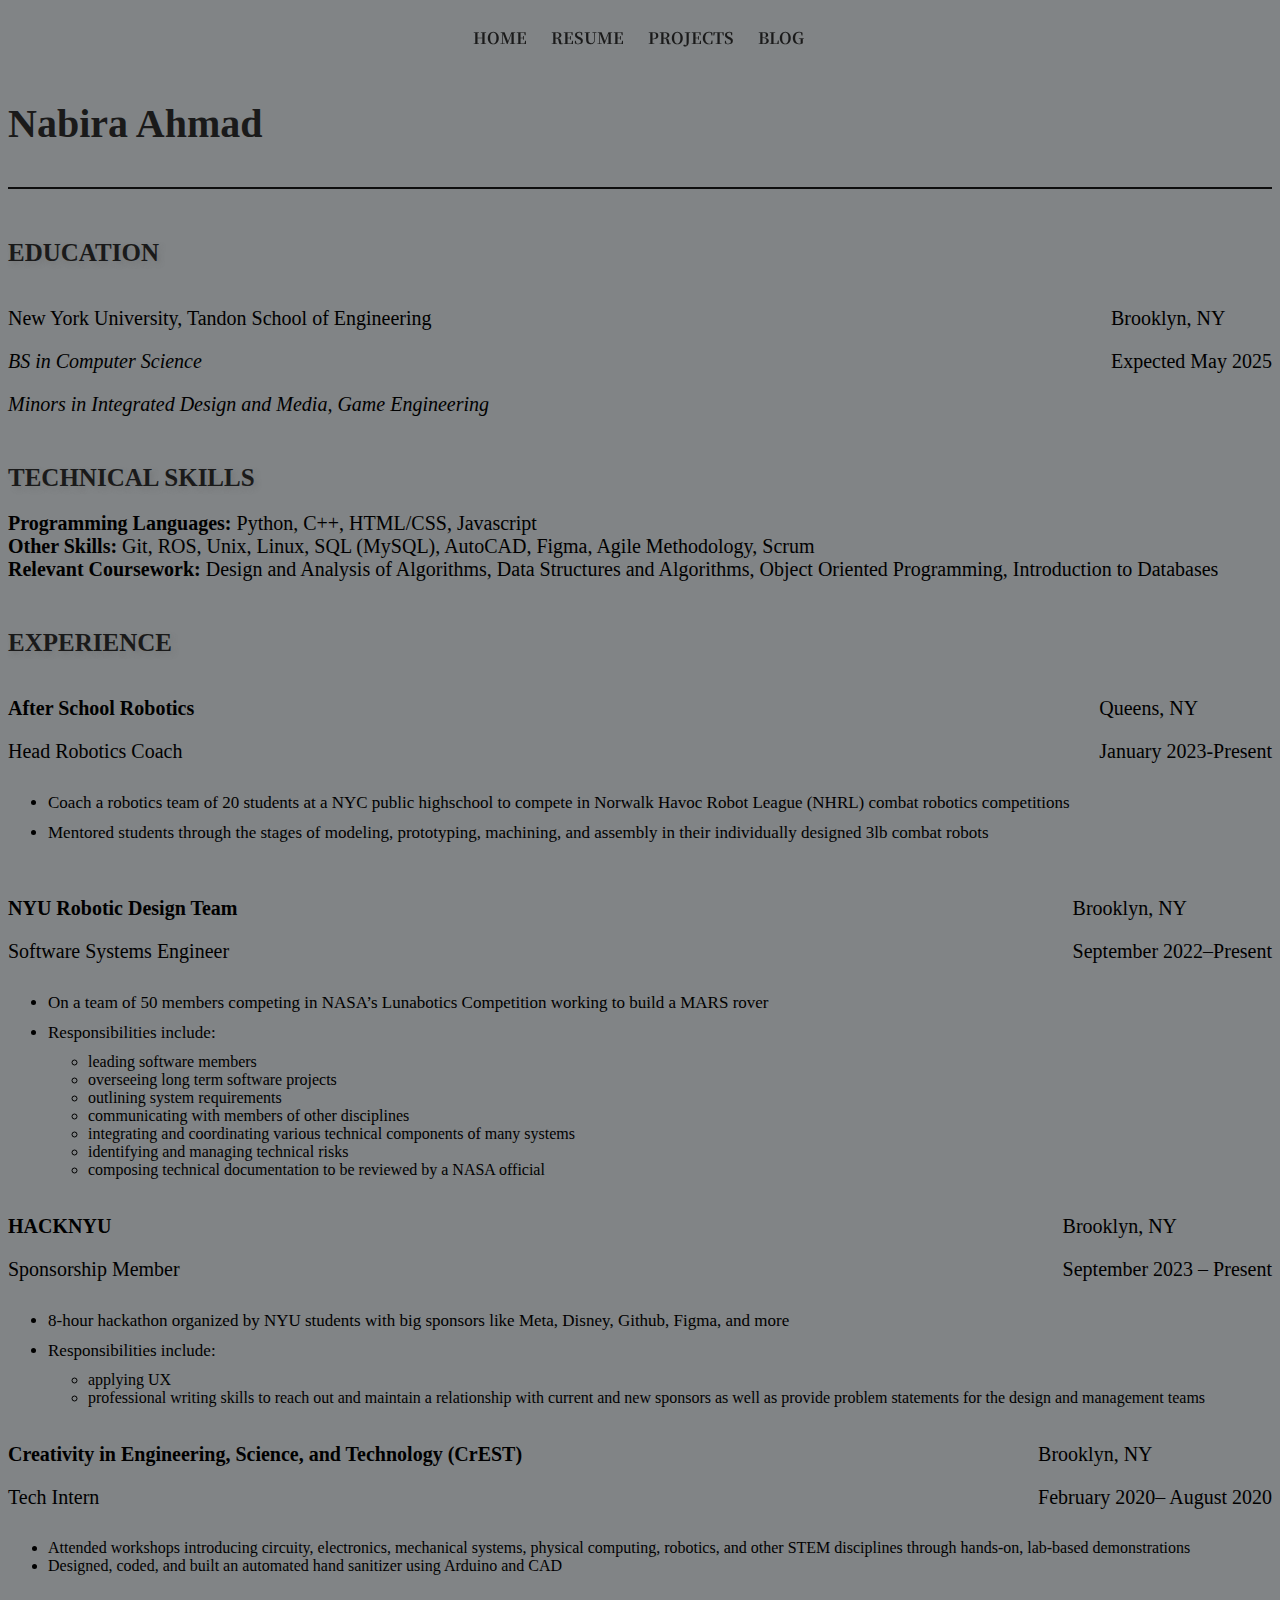
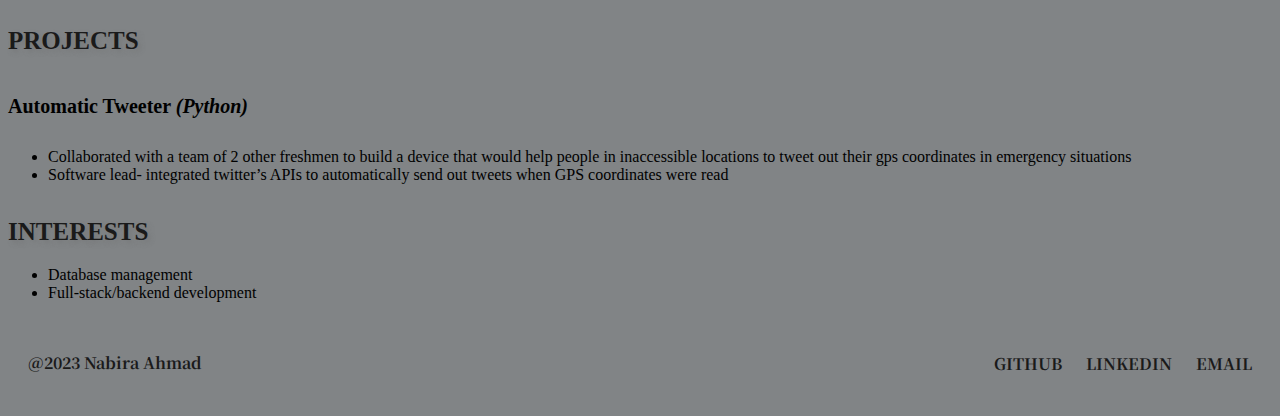
==== resume.html @ f453ed67 "Added mobile query" ====
<!DOCTYPE html>
<html lang="en" dir="ltr">

<head>
  <meta charset="utf-8">
  <meta name="viewport" content="width=device-width, initial-scale=1.0">
  <title>nabira | resume</title>
  <link rel="stylesheet" href="style.css">
</head>

<body class = "resume-body">

    <div class="resume-navbar">
        <ul>
            <li><a href="index.html">HOME</a></li>
            <li><a href="resume.html">RESUME</a></li>
            <li class="resume-dropdown">
            <a href="#">PROJECTS</a>
            <div class="resume-dropdown-content">
                <a href="proj1.html">tweetbot</a>
                <a href="proj2.html">assembler</a>
                 <a href="proj3.html">simulator</a>
            </div>
            <li class="resume-dropdown">
            <a href="#">BLOG</a>
                <div class="resume-dropdown-content">
               <a href="tech.html">tech</a>
                  <a href="interests.html">interests</a>
                  <a href="news.html">news</a>
                </div>
            </li>
        </ul>
</div>

<p class = "resumehead">Nabira Ahmad</p>
<div class="animated-line"></div>
<div class = "resume-subhead">
    EDUCATION
</div>

<div class = "resume-format">
    <div class="resume-item">
        <p class = "resume-text">New York University, Tandon School of Engineering</p>
        <p class = "resume-text"><span style= "font-style: italic"> BS in Computer Science</span></p>
        <p class = "resume-text"><span style= "font-style: italic"> Minors in Integrated Design and Media, Game Engineering</p>
    </div>

    <div class="resume-item">
        <p class = "resume-text">Brooklyn, NY</p>
        <p class = "resume-text">Expected May 2025</p>
    </div>
</div>
<br>
<div class = "resume-subhead">
    TECHNICAL SKILLS
</div> 
    <div class= "resume-format">
        <div class = "resume-text">
        <span style="font-weight: bold";>Programming Languages:</span> Python, C++, HTML/CSS, Javascript
        <br>
        <span style="font-weight: bold";>Other Skills:</span> Git, ROS, Unix, Linux, SQL (MySQL), AutoCAD, Figma, Agile Methodology, Scrum
        <br>
        <span style="font-weight: bold";>Relevant Coursework:</span> Design and Analysis of Algorithms, Data Structures and Algorithms, Object Oriented Programming, Introduction to Databases</div></div>
<br>
<div class = "resume-subhead">
    EXPERIENCE
</div>
    <div class = "resume-format">
        <div class = "resume-item">
            <p class = "resume-text" span style="font-weight: bold";>After School Robotics</p>  
            <p class= "resume-text">Head Robotics Coach</p>
        </div>
        <div class = "resume-item">
            <p class = "resume-text">Queens, NY</p>
            <p class = "resume-text">January 2023-Present</p>
        </div></div>
    <ul>
        <li class= "resume-content">Coach a robotics team of 20 students at a NYC public highschool to compete in Norwalk Havoc Robot League (NHRL) combat robotics competitions</li>
        <li class= "resume-content">Mentored students through the stages of modeling, prototyping, machining, and assembly in their individually designed 3lb combat robots</li>
    </ul>
<br>

<div class = "resume-format">
        <div class = "resume-item">
            <p class = "resume-text" span style="font-weight: bold";>NYU Robotic Design Team</p>  
            <p class= "resume-text">Software Systems Engineer</p>
            </div>
        <div class = "resume-item">
            <p class = "resume-text">Brooklyn, NY</p>
            <p class = "resume-text">September 2022–Present</p>
        </div></div>
<ul>
    <li class= "resume-content">On a team of 50 members competing in NASA’s Lunabotics Competition working to build a MARS rover</li>
    <li class="resume-content">Responsibilities include: </li>
    <ul>
        <li>leading software members</li>
        <li>overseeing long term software projects</li>
        <li>outlining system requirements</li>
        <li>communicating with members of other disciplines</li> 
        <li>integrating and coordinating various technical components of many systems</li>
        <li>identifying and managing technical risks</li>
        <li>composing technical documentation to be reviewed by a NASA official</li>
    <ul>
    </ul>
</ul>
</ul>

<div class = "resume-format">
        <div class = "resume-item">
            <p class = "resume-text" span style="font-weight: bold";>HACKNYU</p>  
            <p class= "resume-text">Sponsorship Member</p>
            </div>
        <div class = "resume-item">
            <p class = "resume-text">Brooklyn, NY</p>
            <p class = "resume-text">September 2023 – Present</p>
        </div></div>
<ul>
    <li class= "resume-content">8-hour hackathon organized by NYU students with big sponsors like Meta, Disney, Github, Figma, and more</li>
    <li class="resume-content">Responsibilities include: </li>
    <ul>
        <li>applying UX</li>
        <li>professional writing skills to reach out and maintain a relationship with current and new sponsors as well as provide problem statements for the design and management teams
        </li>
    </ul>
</ul>


<div class = "resume-format">
        <div class = "resume-item">
            <p class = "resume-text" span style="font-weight: bold";>Creativity in Engineering, Science, and Technology (CrEST)</p>  
            <p class= "resume-text">Tech Intern</p>
            </div>
        <div class = "resume-item">
            <p class = "resume-text">Brooklyn, NY</p>
            <p class = "resume-text">February 2020– August 2020</p>
        </div></div>
            <ul>
                <li>Attended workshops introducing circuity, electronics, mechanical systems, physical computing, robotics, and other STEM disciplines through hands-on, lab-based demonstrations</li>
                <li>Designed, coded, and built an automated hand sanitizer using Arduino and CAD</li>
            </ul>
<br>
<br>
<div class = "resume-subhead">
    PROJECTS
</div> 

<div class = "resume-format">
        <div class = "resume-item">
            <p class = "resume-text" span style="font-weight: bold";>Automatic Tweeter <span style="font-style:italic;">(Python)</span></p>
        </div></div>
        <ul>
                <li>Collaborated with a team of 2 other freshmen to build a device that would help people in inaccessible locations to tweet out their gps coordinates in emergency situations</li>
                <li>Software lead- integrated twitter’s APIs to automatically send out tweets when GPS coordinates were read</li>
            </ul>
                
<br>
<div class = "resume-subhead">
INTERESTS
</div>
<ul>
    <li>Database management</li>
<li>Full-stack/backend development</ul></li>
</p>


</body>
<div class="resume-footer">
        <div class="resume-footer-left">
            <span>@2023 Nabira Ahmad</span>
        </div>
        <div class="resume-footer-links">
            <a href="https://github.com/nabiraahmad">GITHUB</a>
            <a href="https://www.linkedin.com/in/nabira-ahmad-626b15231/">LINKEDIN</a>
            <a href="mailto:nabiraahmad03@gmail.com">EMAIL</a>
        </div>
    </div>

</footer>
</html>
---- style.css ----
@import url('https://fonts.googleapis.com/css2?family=Noto+Serif+TC:wght@200;900&display=swap&family=Nunito+Sans:opsz,wght@6..12,600&display=swap');
/* used cursor from open source */
*{

cursor: url(cursormouse.png), default;
}
a{
  cursor: url(https://assets.codepen.io/210284/hand-cursor_32.svg), default;
}

.animation-container {
    text-align: center;
}

.animation {
    width: 20px;
    height: 20px;
    position: relative;
    animation-duration: 4s;
    animation-iteration-count: infinite;
    margin-bottom: 3px;
    display: inline-block;
    margin-top: 20px;
    margin-right: 30px;
}

.animation1 {
    background-color: #ff00ff;
    animation-name: example1;
}

.animation2 {
    background-color: white;
    animation-name: example2;
}
.animation3{
  background-color: #00FF00;
    animation-name: example3;
}

@keyframes example1 {
    0% { left: 0px; top: 0px; }
    25% { left: -55px; top: 0px; }
    50% { left: 25px; top: 55px; }
    75% { left: 55px; top: 55px; }
    100% { left: 0px; top: 0px; }
}

@keyframes example2 {
    0% { left: 0px; top: 0px; }
    25% { left: 10px; top: 0px; }
    50% { left: 25px; top: 55px; }
    75% { left: 0px; top: 55px; }
    100% { left: 0px; top: 0px; }
}

@keyframes example3 {
    0% { left: 0px; top: 0px; }
    25% { left: 55px; top: 0px; }
    50% { left: 25px; top: 55px; }
    75% { left: -55px; top: 55px; }
    100% { left: 0px; top: 0px; }
}


.index-body{
    background-image: url('backg.gif');
    margin: 0;
    padding: 0;
    font-family: 'Noto Serif TC', serif;

}
.dropdown {
    position: relative;
}

.dropdown:hover .dropdown-content {
    display: block;
    background-color:  rgba(255, 0, 255, 0.6);
    font-size: 12px;
}

.dropdown-content {
    display: none;
    position: absolute;
    background-color: transparent; /* Set initial background color to transparent */
    z-index: 100;
    left: 0;
    top: 100%;
    font-size: 12px;
}

.navbar ul li .dropdown-content a {
    color: #fff;
    text-decoration: none;
    padding: 12px 16px;
    display: block;
    transition: background-color 0.3s, color 0.3s;
    font-size: 12px;
}

.navbar ul li .dropdown-content a:hover {
    color: black; /* Change text color on hover */
    font-size: 12px;
}
.navbar {
    font-family 'Noto Serif TC', serif;;
    background-color: transparent;
    color: #fff;
    padding: 10px 0;
    text-align: center;
    position: fixed;
    width: 100%;
    font-size: px;
    top: 0;
    z-index: 1000;
}

.navbar ul {
    list-style: none;
    padding: 0;
    font-weight: bolder;
}

.navbar ul li {
    display: inline;
    margin-right: 20px;
}

.navbar ul li a {
    text-decoration: none;
    color: #fff;
    font-weight: bold;
    transition: font-size 0.3s, color 0.3s;
}

.navbar ul li a:hover {
  color: #ff00ff;
  font-size: 25px;
}
.content {
    text-align: center;
    margin: 50px;
}

.footer {
    background-color: transparent;
    color: white;
    padding: 20px;
    text-align: center;
    font-family: 'Noto Serif TC', serif;
    display: flex;
    justify-content: space-between;
    align-items: center;
    font-weight: bold;
  }

.footer-left {
    text-align: left;
    height: 50px; /* Set a fixed height for the left side */
    line-height: 50px; 
}

.footer-links {
    text-align: right;
}

.footer-links a {
  transition: font-size 0.3s,color 0.3s;
    margin-left: 20px;
    text-decoration: none;
    color: white;
}

.footer-links a:hover {
  color: #ff00ff;
  font-size: 25px;
}

.container {
    display: flex;
    margin-top: 0px;
}

.left-column {
    width: 20%;
    padding: 20px;
}

.right-column {

    width: 80%; /* Reduce the width to 70% */
    margin-top: 20px;
    margin-right: 30px;
    padding: 20px;
}

.section {
    border-radius: 20px;
    margin-bottom: 30px; /* Add some space between sections */
    padding: 10px;
}

#right-h1{
  color: white;
  text-align: center;
  margin-top: 200px;
  font-size: 40px;
  font-weight: bolder;
  text-shadow: 3px 3px 10px rgba(0, 255, 0, 0.7);
}

.right-column ul li{
  font-size: 18px;
  color: black;
  font-weight: bold;
}
.about-me {
    margin: 5px;
    padding: 15px;
    font-weight: bold;
    text-shadow: 0px 0px 5px rgba(0, 0, 0, 0.7);
}

.academic-aspirations {
    margin: 5px;
    padding: 15px;
    font-weight: bold;
    background-color: rgba(0, 0, 0, 0.5); 
}

.passions {
    margin: 5px;
    padding: 15px;
    font-weight: bold;
    background-color: rgba(255, 255, 255, 0.3); 
}

.future-aspirations {
    margin: 5px;
    padding: 15px;
    font-weight: bold;
    background-color: rgba(0, 0, 0, 0.5); 
    color: white;
}

.subhead {
  color: #00FF00;
  text-shadow: 5px 5px 20px rgba(0, 0, 0, 0.7);
}

.connect {
    margin: 5px;
    padding: 15px;
    font-weight: bold;
    background-color: rgba(255, 255, 255, 0.3); 
}
.right-column h1,
.right-column h2,
.right-column p {
    text-align: left;
    font-size: 20px;
}


.right-column img {
    display: block;
    width: 250px;
    margin: auto;
}

.left-column p {
    margin: 0;
    color: #ff00ff;
/*    text-shadow: 0 0 5px #ff00ff, 0 0 15px #ff00ff, 0 0 25px #ff00ff, 0 0 35px #ff00ff;*/
    text-shadow: 0 0 60px #ff00ff, 0 0 70px #ff00ff, 0 0 80px #ff00ff, 0 0 90px #ff00ff;
    font-weight: bolder;
    font-size: 4rem; /* Set a base font size using rem units */
    /* Set min and max font sizes using calc and vw units */
    font-size: calc(4rem + 2vw); /* Minimum font size (1.5rem) + viewport width */
    max-font-size: calc(4rem + 4vw); 

}

.hover-container {
    position: relative;
    display: inline-block;
    margin-right: 20px; /* Add margin to separate the next hover-container if needed */
    color: white;
}

.popup-image {
    display: none;
    position: absolute;
    top: 100%;
    left: 50%;
    transform: translate(-50%, 10px);
    background-color: #fff;
    padding: 10px;
    box-shadow: 0 0 10px rgba(0, 0, 0, 0.1);
}

.hover-container:hover .popup-image {
    display: block;}

.index-p {
    font-size: 18px;
    color: white;
    margin-top: 0px;
    text-align: center;
}
.glitchbackground:hover{
  background-image: url('staticrainbow.webp');
  color: transparent;
  -webkit-background-clip: text; /* For webkit browsers like Chrome and Safari */
    background-clip: text;
}

/* Resume styling */

.resume-navbar {
    font-family: 'Noto Serif TC', serif;
    background-color: transparent;
    color: #fff;
    padding: 10px 0;
    text-align: center;
    position: fixed;
    width: 100%;
    font-size: px;
    top: 0;
    z-index: 1000;
}


.resume-navbar ul {
    list-style: none;
    padding: 0;
    font-weight: bolder;
}

.resume-navbar ul li {
    display: inline;
    margin-right: 20px;
}

.resume-navbar ul li a {
    text-decoration: none;
    color: #1a1a1a;
    font-weight: bold;
    transition: font-size 0.3s, color 0.3s;
}

.resume-body{
  background-color: #818486;
}
.resumehead{
  font-weight: bolder;
  text-align: left;
  margin-top: 100px;
  font-size: 40px;
  color: #1a1a1a;
}

.resume-dropdown {
    position: relative;
}

.resume-dropdown:hover .resume-dropdown-content {
    display: block;
    background-color: rgba(0, 0, 0, 0.6);
    font-size: 12px;
}

.resume-dropdown-content {
    display: none;
    position: absolute;
    background-color: transparent;
    z-index: 100;
    left: 0;
    top: 100%;
    font-size: 12px;
}
.resume-navbar ul li a:hover {
  color: #fff;
  font-size: 25px;
}
.resume-navbar ul li .resume-dropdown-content a {
    color: #fff;
    text-decoration: none;
    padding: 12px 16px;
    display: block;
    transition: background-color 0.3s, color 0.3s;
    font-size: 12px;
}

.resume-navbar ul li .resume-dropdown-content a:hover {
    color: black; 
    font-size: 12px;
}


.animated-line {
    width: 100%; 
    height: 2px; 
    background-color: #0d0d0d;
    margin: 0 auto;
    position: relative;
    margin-bottom: 50px;
    animation: expand 2s ease-in-out;
}

@keyframes expand {
    0% {
        width: 0; 
        left: 50%; 
        transform: translateX(-50%); 
    }
    100% {
        width: 100%; 
        left: 0; 
        transform: translateX(0);
    }
}

.resume-footer {
    background-color: transparent;
    color: #1a1a1a;
    padding: 20px;
    text-align: center;
    font-family: 'Noto Serif TC', serif;
    display: flex;
    justify-content: space-between;
    align-items: center;
    font-weight: bold;
  }

.resume-footer-left {
    text-align: left;
    height: 50px;
    line-height: 50px; 
}

.resume-footer-links {
    text-align: right;
}

.resume-footer-links a {
  transition: font-size 0.3s,color 0.3s;
    margin-left: 20px;
    text-decoration: none;
    color: #1a1a1a;
}

.resume-footer-links a:hover {
  color: white;
  font-size: 25px;
}

.resume-text{
  font-size: 20px;
  margin-bottom: 0px;
}
.resume-subhead{
    font-weight: bold;
  margin-bottom: 20px;
  font-size: 25px;
  color: #1a1a1a;
  text-shadow: 3px 3px 5px rgba(105, 105, 105, 0.4);
}

.resume-format{
  display: flex;
  justify-content: space-between;
  margin-bottom: 30px;
}

.resume-item{
    display: flex;
    flex-direction: column;
}

.resume-content{
  font-size: 17px;
  text-align: left;
  margin-bottom: 10px;
}

/*Project 1 Page*/

.proj1body{
    font-family: 'Nunito Sans', sans-serif;
    background-color: black;
}
.headcontain{
    display: flex;
    justify-content: center;
}
#tweethead {
  color: white;
  display: inline-block;
  margin-top: 200px;
  font-size: 60px;
  text-shadow: 2px 2px 10px rgba(0, 230, 255, 0.9);
  text-align: center;
}

.twitter-image {
  display: inline-block;
  vertical-align: middle; 
  width: 100px;
}

.proj1descp {
    color: white;
    margin-top: 70px;
    text-align: center;
    font-size: 40px;
    margin-left: 50px;
    margin-right: 50px;
}

.descp {
    margin-top: 50px;
    display: flex;
    align-items: center;
    justify-content: center;
    font-size: 20px;
    color: white;
}

.image-container {
    margin-right: 20px;
}

.project-image {
    width: 500px;
}

.image-text {
    max-width: 400px;
}

  @keyframes bounce {
  0%, 20%, 50%, 80%, 100% {
    transform: translateY(0);
  }
  40% {
    transform: translateY(-30px);
  }
  60% {
    transform: translateY(-15px);
  }
}

#tweethead img.twitter-image {
  animation: bounce 3s infinite;
}

/* Project 2 */

#imageproj2 {

    width: 500px;
    margin-left: auto;
    margin-right: auto;
    display: block;

}
#title{
color: white;
  margin-top: 200px;
  font-size: 60px;
  text-shadow: 2px 2px 10px rgba(0, 255, 0, 0.9);
  text-align: center;
}
/*project 3*/

.rotate-image {
    animation: rotate 2s linear infinite; /* 2s duration, linear timing function, infinite iterations */
}

@keyframes rotate {
    0% {
        transform: rotate(0deg); /* Starting rotation angle */
    }
    100% {
        transform: rotate(360deg); /* Ending rotation angle (360 degrees for one full rotation) */
    }
}

#imageproj3 {
    width: 100px;
    margin-left: auto;
    margin-right: auto;
    display: block;

}

.proj3-footer-links {
    text-align: right;
}

.proj3-footer-links a {
  transition: font-size 0.3s,color 0.3s;
    margin-left: 20px;
    text-decoration: none;
    color: white;
}

.proj3-footer-links a:hover {
  color: #06F5B4;
  font-size: 25px;
}
 

.proj3-dropdown {
    position: relative;
}

.proj3-dropdown:hover .proj3-dropdown-content {
    display: block;
    background-color: #06F5B4;
    font-size: 12px;
}

.proj3-dropdown-content {
    display: none;
    position: absolute;
    background-color: transparent;
    z-index: 100;
    left: 0;
    top: 100%;
    font-size: 12px;
}
.proj3-navbar ul li a:hover {
  color: white;
  font-size: 25px;
}
.proj3-navbar ul li .proj3-dropdown-content a {
    text-decoration: none;
    padding: 12px 16px;
    display: block;
    transition: background-color 0.3s, color 0.3s;
    font-size: 12px;
}


.proj3-navbar ul {
    list-style: none;
    padding: 0;
    font-weight: bolder;
}

.proj3-navbar ul li {
    display: inline;
    margin-right: 20px;
}

.proj3-navbar ul li a {
    text-decoration: none;
    color: white;
    font-weight: bold;
    transition: font-size 0.3s, color 0.3s;
}
.proj3-navbar {
    font-family: 'Noto Serif TC', serif;
    background-color: transparent;
    padding: 10px 0;
    text-align: center;
    position: fixed;
    width: 100%;
    font-size: px;
    top: 0;
    z-index: 1000;
}

.proj3-navbar ul li .proj3-dropdown-content a:hover {
    color: black; 
    font-size: 12px;
}

.lists{
    font-size: 25px;
}
/* blog */

.blog-container {
    margin-top:200px;
  display: flex;
  justify-content: center;
  align-items: flex-start;
  flex-wrap: wrap;
  padding: 20px;
}

.blog-post {
  background-color: #00ff80;
  padding: 20px;
  margin: 20px;
  width: 500px;
  box-shadow: 0 4px 8px rgba(0, 0, 0, 0.1);
}
.image-content{
    width: 500px;
}
.date {
  color: #888;
  font-style: italic;
}

.read-more {
  text-decoration: none;
  color: #333;
  font-weight: bold;
  display: block;
  margin-top: 10px;
}

.read-more:hover {
  text-decoration: underline;
}

.blogcontent{
    width:500px;
    height:315px;
}

.blog-body{
    background-color: black;
    font-family: 'Nunito Sans', sans-serif;

}

.projdesc{
    font-size: 30px;
    color: #04d9ff;
}

.imagecap{
    font-size: 25px;
}

@media screen and (max-width: 640px) {
    .footer{
        font-size: 10px;
    }

    .proj3-footer-links a{
        color: #04d9ff;
        text-decoration: underline;
}
    .image-content{
        width: 70%;
        margin: 0 auto; 
        display: block; 
    }

    .footer-links a{
        text-decoration: underline;
        color: #ff00ff;
    }
    .resume-footer-links{
        text-decoration: underline;
    }
    .resume-footer{
        font-size: 10px;
    }
    .blogcontent{
        width: 70%;
        height: auto;
        margin: 0 auto; 
        display: block; 
    }
    .read-more{
        text-decoration: underline;
    }
    #tweethead{
        font-size: 30px;
    }
    .proj1descp{
        font-size: 20px;
    }
    .project-image{
        width: 100%;
        height: auto;
        margin: 0 auto; 
        display: block; 
    }
    .image-text{
        font-size: 19px;
    }
    .imagecap{
        font-size: 19px;
    }
    .index-p{
        font-size: 15px;
    }
    .projdescp{
        font-size: 19px;
    }
    .lists{
        font-size: 19px;
    }
    #title{
        font-size: 30px;
    }
    #imageproj2 {
        width: 75%;
        margin-left: auto;
        margin-right: auto;
        display: block;
    }
    .resumehead{
        font-size: 25px;
    }
    .resume-subhead{
        font-size: 20px;
    }
    .resume-text{
        font-size: 15px;
    }

    #right-h1{
        font-size: 30px;
    }
    .left-column {
    width: 5%;
    padding: 20px;
    font-size: 20px;
    }    
 .right-column {
    width: 100%; /* Reduce the width to 70% */
    margin-top: 10px;
    margin-left: 30px;
    margin-right: 20px;
    padding: 10px;
}
.right-column h1,
.right-column h2,
.right-column p {
    text-align: left;
    font-size: 15px;
}
.right-column ul li{
  font-size: 14px;
  color: black;
  font-weight: bold;
}

}

}
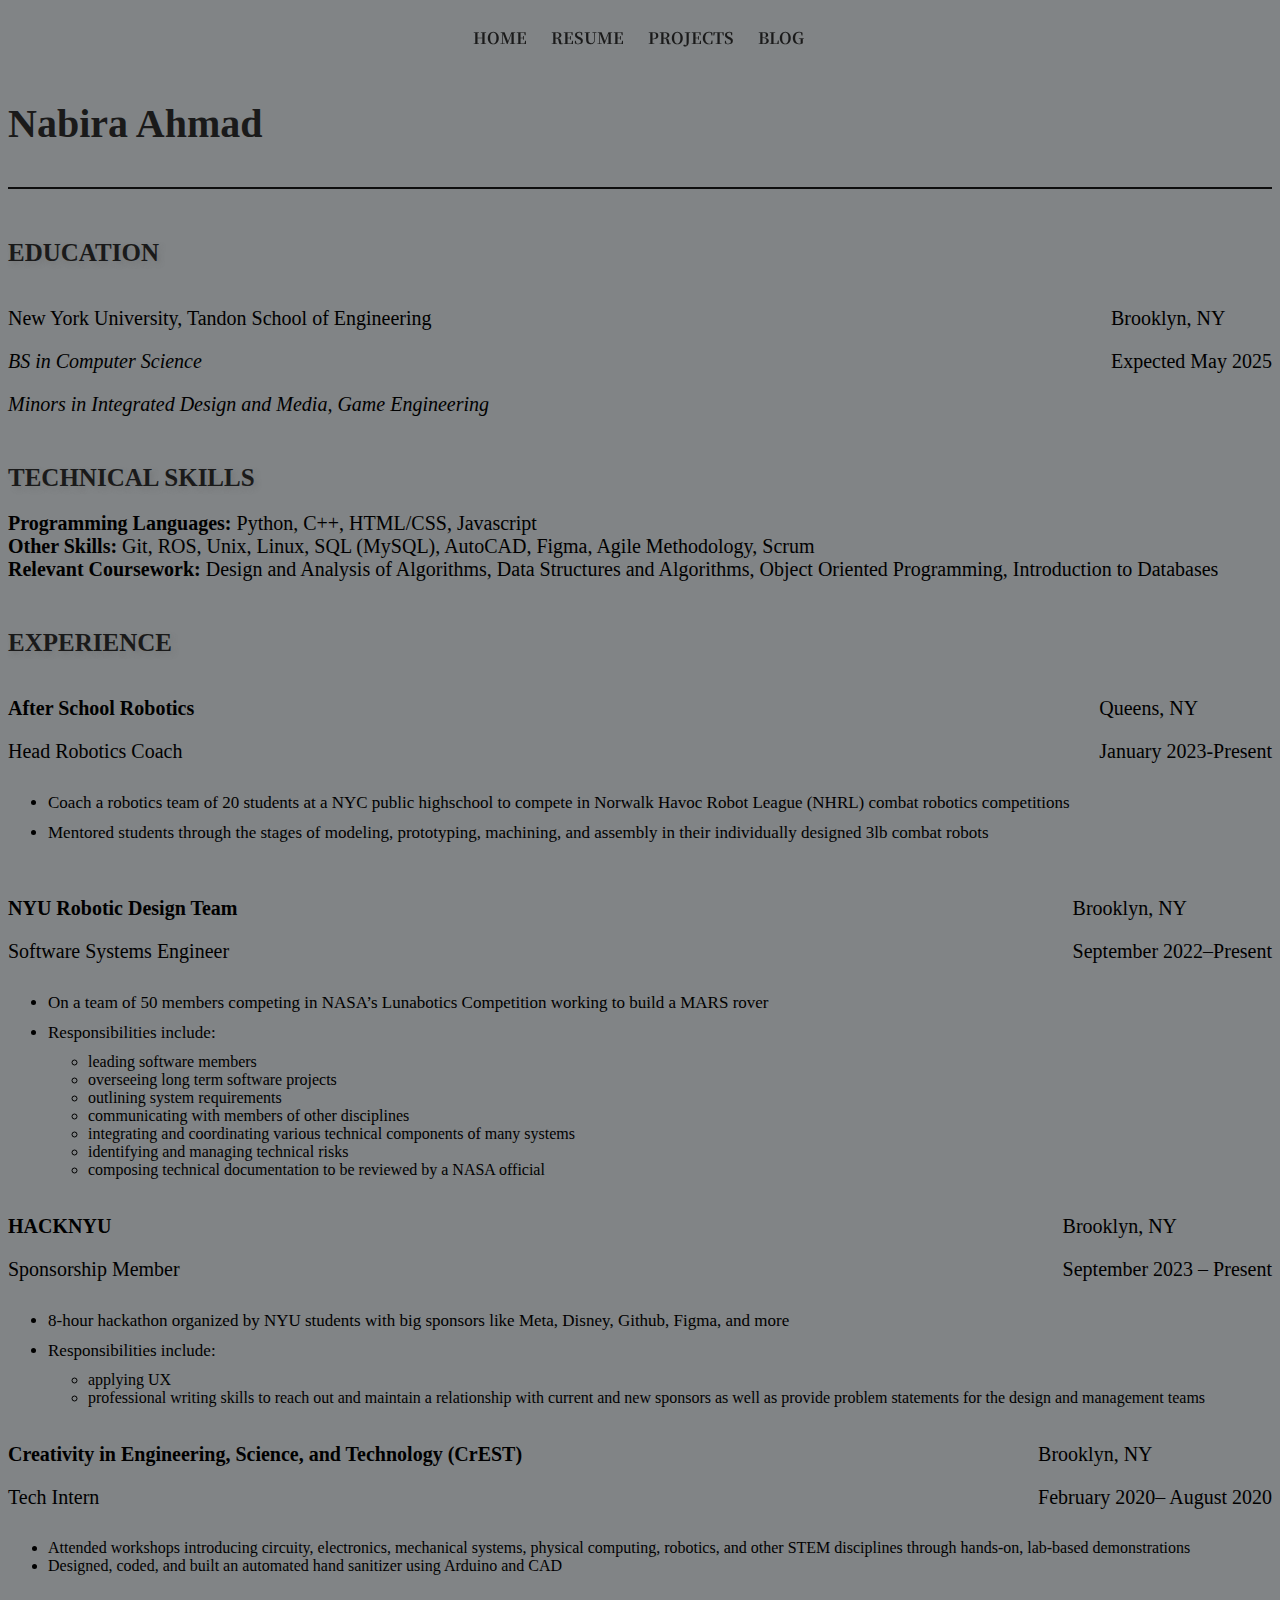
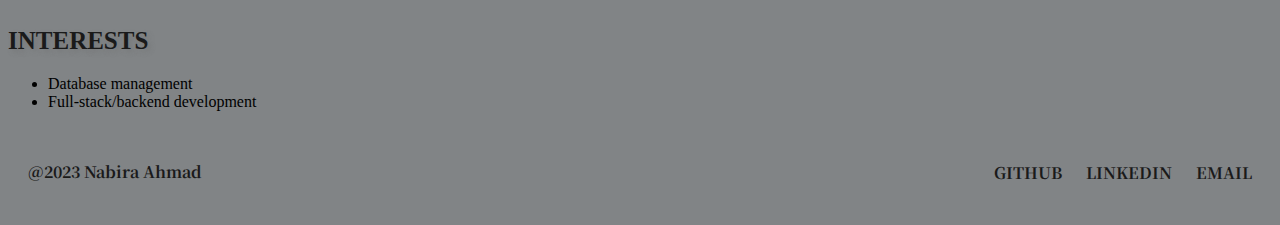
==== commit 397c7cfa: "made changes" ====
--- a/resume.html
+++ b/resume.html
@@ -140,20 +140,7 @@
             </ul>
 <br>
 <br>
-<div class = "resume-subhead">
-    PROJECTS
-</div> 
 
-<div class = "resume-format">
-        <div class = "resume-item">
-            <p class = "resume-text" span style="font-weight: bold";>Automatic Tweeter <span style="font-style:italic;">(Python)</span></p>
-        </div></div>
-        <ul>
-                <li>Collaborated with a team of 2 other freshmen to build a device that would help people in inaccessible locations to tweet out their gps coordinates in emergency situations</li>
-                <li>Software lead- integrated twitter’s APIs to automatically send out tweets when GPS coordinates were read</li>
-            </ul>
-                
-<br>
 <div class = "resume-subhead">
 INTERESTS
 </div>
